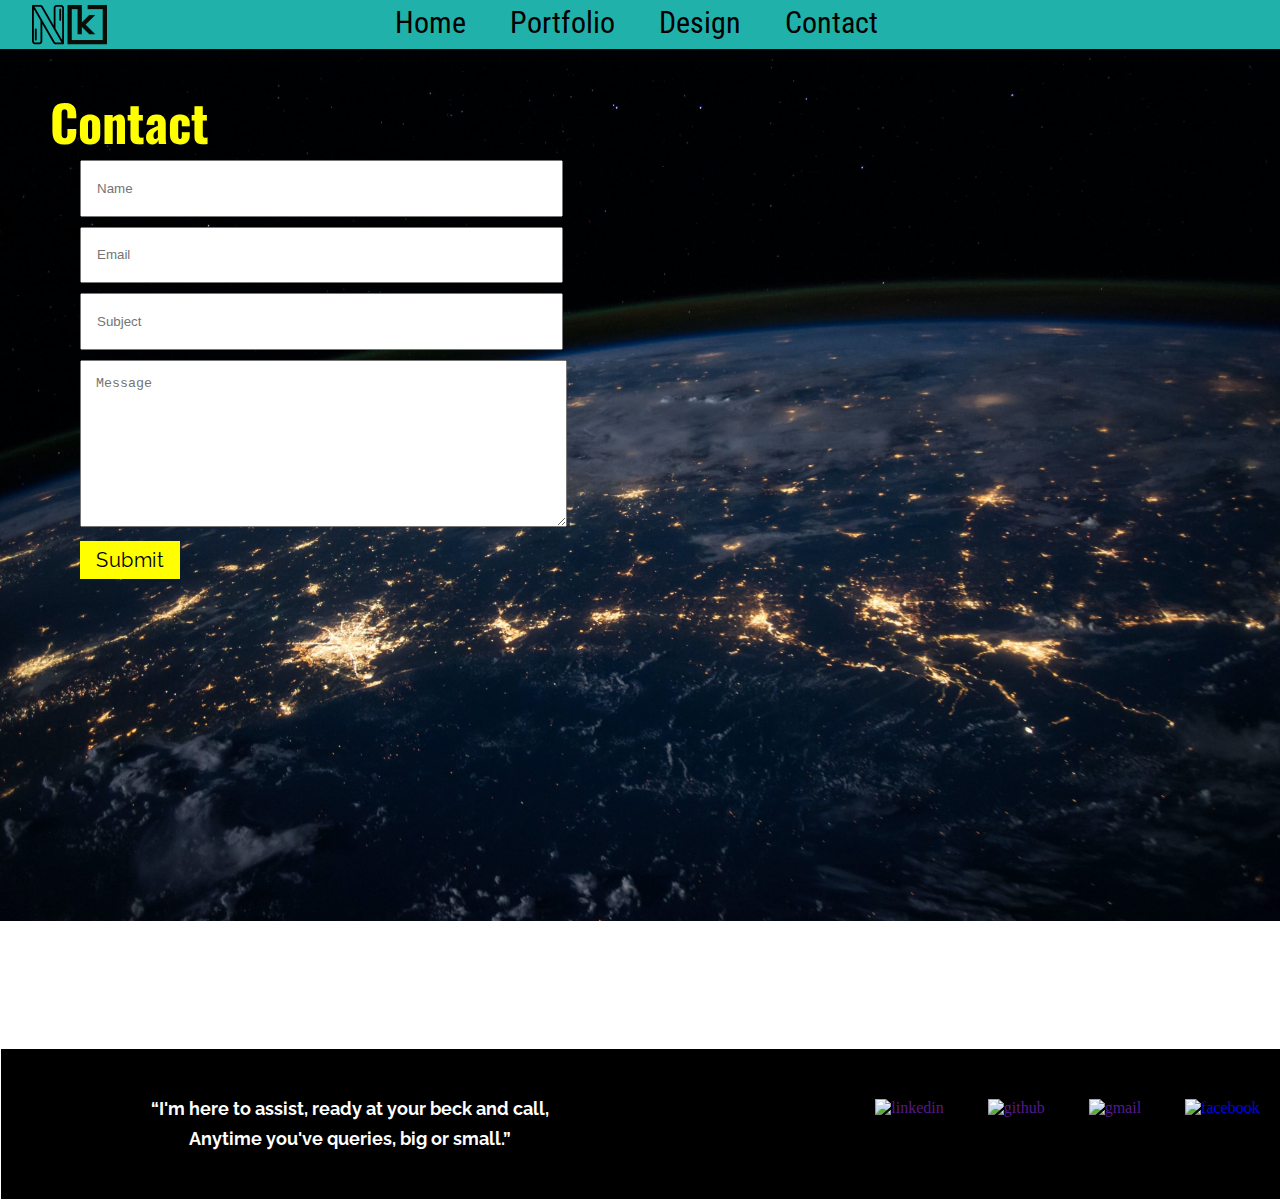
==== ContactPage/contact.html @ 34875b26 "Add files via upload" ====
<!DOCTYPE html>
<html lang="en">
<head>
    <meta charset="UTF-8">
    <meta name="viewport" content="width=device-width, initial-scale=1.0">
    <title>Contact</title>
    <link rel="stylesheet" href="contact.css">
    <link href="https://fonts.googleapis.com/css2?family=Lalezar&family=Oswald&family=Phudu:wght@900&family=Raleway&family=Roboto+Condensed&family=Roboto+Slab:wght@600&display=swap" rel="stylesheet">
    <link rel="stylesheet" href="https://unpkg.com/leaflet@1.7.1/dist/leaflet.css" />
</head>
<body>
    <header>
        <object data="/HeaderPage/header.html"></object>
    </header>

    <div class="body">
        <div class="back-img">
            <img src="/Images/Back-img.jpg" alt="Connect_img" srcset="">
        </div>
        <div class="heading">
            <h1>Contact</h1>
        </div>
        <div id="map"></div>
        <form id="contact-form">
            <input type="text" name="" id="" placeholder="Name">
            <input type="email" name="" id="" placeholder="Email">
            <input type="text" name="" id="" placeholder="Subject"><br>
            <textarea name="" id="" cols="55" rows="9" placeholder="Message"></textarea><br>
            <input type="submit" value="Submit">
        </form>
    </div>

    <footer>
        <div class="content">
            <div class="social-media">
                <a href="">
                    <img width="144" height="144" src="https://img.icons8.com/color/144/linkedin.png" alt="linkedin"/>
                </a>
                <a href="">
                    <img width="144" height="144" src="https://img.icons8.com/color/144/github--v1.png" alt="github"/>
                </a>
                <a href="">
                    <img width="144" height="144" src="https://img.icons8.com/color/144/gmail-new.png" alt="gmail"/>
                </a>
                <a href="#">
                    <img width="144" height="144" src="https://img.icons8.com/color/144/facebook-new.png" alt="facebook"/>
                </a>
            </div>
            <div class="contact-content">
                <h2>
                    <q>I'm here to assist, ready at your beck and call,<br>
                        Anytime you've queries, big or small.</q>
                </h2>
            </div>
        </div>
    </footer>


    <script src="https://unpkg.com/leaflet@1.7.1/dist/leaflet.js"></script>
    <script type="text/javascript" src="https://cdn.jsdelivr.net/npm/@emailjs/browser@3/dist/email.min.js"></script>
    <script src="contact.js"></script>
</body>
</html>
---- ContactPage/contact.css ----
html{
    scroll-behavior: smooth;
}
body{
    margin: 0px;
}
a{
    text-decoration: none;
    
}
header object{
    width: 100%;
    height: 50px;
    overflow-y: auto !important;
}
.body{
    max-width: 100%;
    max-height: 100%;
}
.back-img img{
    margin-top: -5px;
    position:sticky;
    max-width: 100%;
}

.body .heading h1{
    position: absolute;
    top: 50px;
    left: 50px;
    font-family: 'Oswald', sans-serif;
    color: #FFFF00;
    font-weight: bolder;
    font-size: 50px;
    width: 850px;
}
.body #map{
    width: 50%; 
    height: 100%;
    position: absolute;
    right: 0px;
    top: 50px;
}

#contact-form{
    position: absolute;
    left: 80px;
    top: 160px;
    height: 50%;
}
input[type="text"],
input[type="email"]{
    width: 70%;
    height: 5%;
    padding: 15px;
    margin-bottom: 10px;
}
textarea{
    padding: 15px;
    margin-bottom: 10px;
}
input[type="submit"]{
    padding: 5px;
    width: 100px;
    font-size: 20px;
    letter-spacing: 0.5px;
    font-family: 'Raleway', sans-serif;
    background-color: yellow;
    border: 2px solid yellow;
}
input[type="submit"]:hover{
    background-color: transparent;
    border: 2px solid yellow;
    color: white;
}

footer{
    width: 99.9%;
    height: 150px;
    position: absolute;
    bottom: -300px;
    background-color: black;
    border: 1px solid white;
}
.social-media{
    float: right;
    margin-top: 30px;
}
.social-media img{
    width:50px;
    height: 50px;
    padding: 20px;
}
.contact-content h2{
    position: absolute;
    left: 150px;
    top: 30px;
    text-align: center;
    font-family: 'Raleway', sans-serif;
    color: #FFFFFF;
    font-size: 18px;
    line-height: 30px; 
}
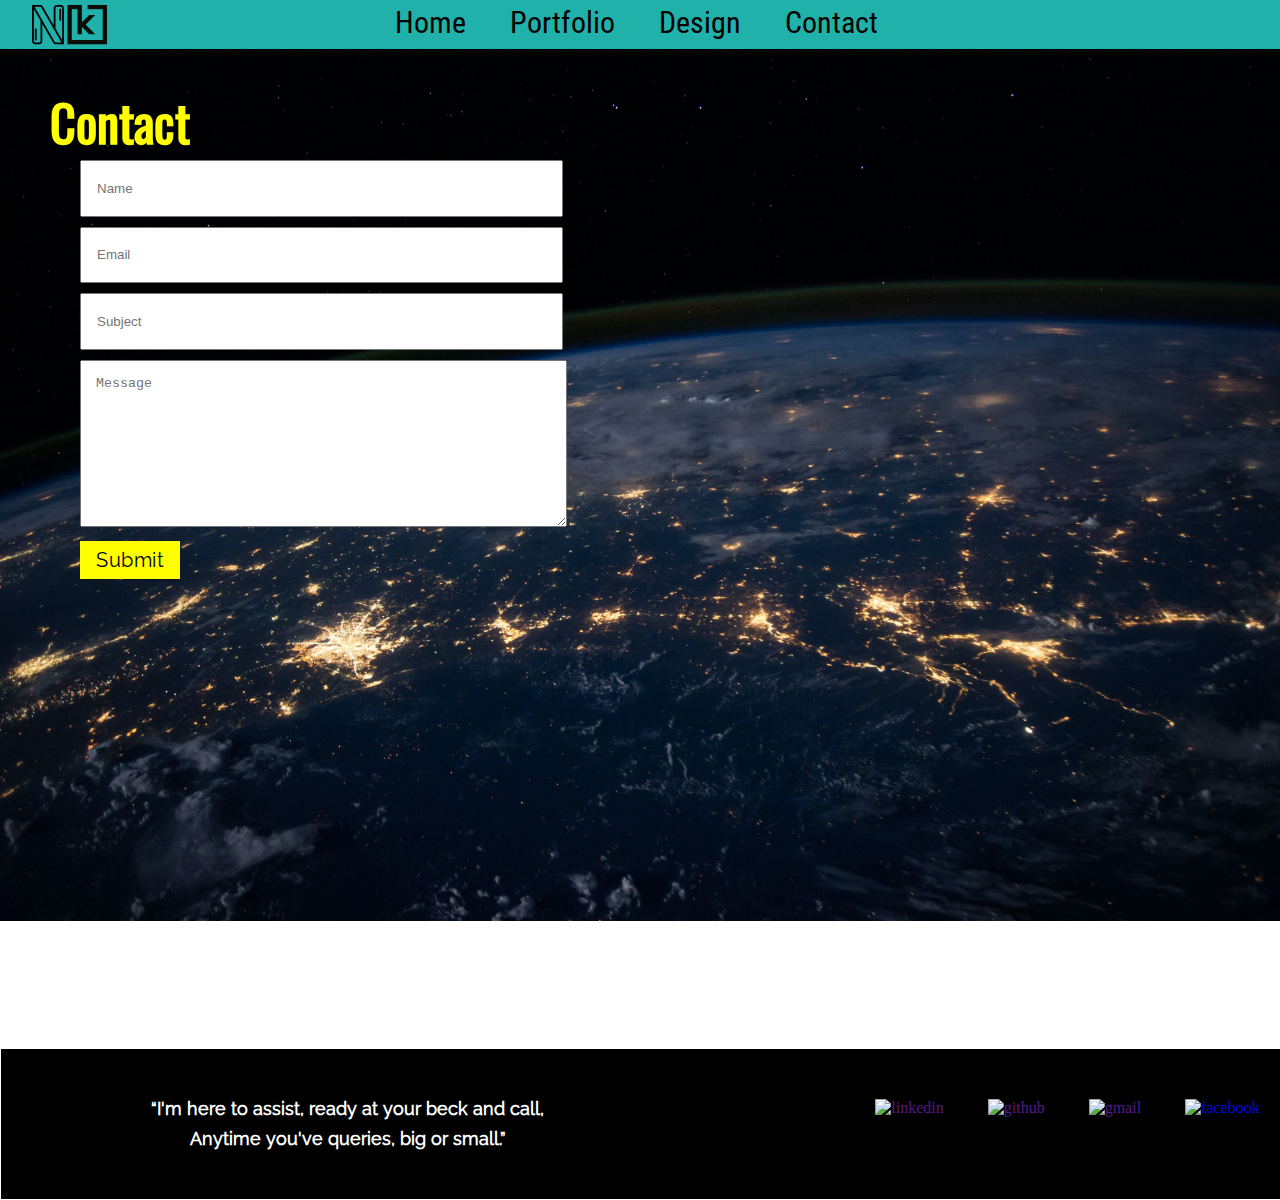
==== commit 7bea19cc: "Add files via upload" ====
--- a/ContactPage/contact.html
+++ b/ContactPage/contact.html
@@ -5,7 +5,6 @@
     <meta name="viewport" content="width=device-width, initial-scale=1.0">
     <title>Contact</title>
     <link rel="stylesheet" href="contact.css">
-    <link href="https://fonts.googleapis.com/css2?family=Lalezar&family=Oswald&family=Phudu:wght@900&family=Raleway&family=Roboto+Condensed&family=Roboto+Slab:wght@600&display=swap" rel="stylesheet">
     <link rel="stylesheet" href="https://unpkg.com/leaflet@1.7.1/dist/leaflet.css" />
 </head>
 <body>
--- a/ContactPage/contact.css
+++ b/ContactPage/contact.css
@@ -1,3 +1,12 @@
+@font-face {
+    font-family: Oswald;
+    src: url(/Fonts/Oswald/static/Oswald-Regular.ttf);
+}
+@font-face {
+    font-family: Raleway;
+    src: url(/Fonts/Raleway/static/Raleway-Regular.ttf);
+}
+
 html{
     scroll-behavior: smooth;
 }
@@ -27,7 +36,7 @@
     position: absolute;
     top: 50px;
     left: 50px;
-    font-family: 'Oswald', sans-serif;
+    font-family: Oswald;
     color: #FFFF00;
     font-weight: bolder;
     font-size: 50px;
@@ -63,7 +72,7 @@
     width: 100px;
     font-size: 20px;
     letter-spacing: 0.5px;
-    font-family: 'Raleway', sans-serif;
+    font-family: Raleway;
     background-color: yellow;
     border: 2px solid yellow;
 }
@@ -95,7 +104,7 @@
     left: 150px;
     top: 30px;
     text-align: center;
-    font-family: 'Raleway', sans-serif;
+    font-family: Raleway;
     color: #FFFFFF;
     font-size: 18px;
     line-height: 30px; 
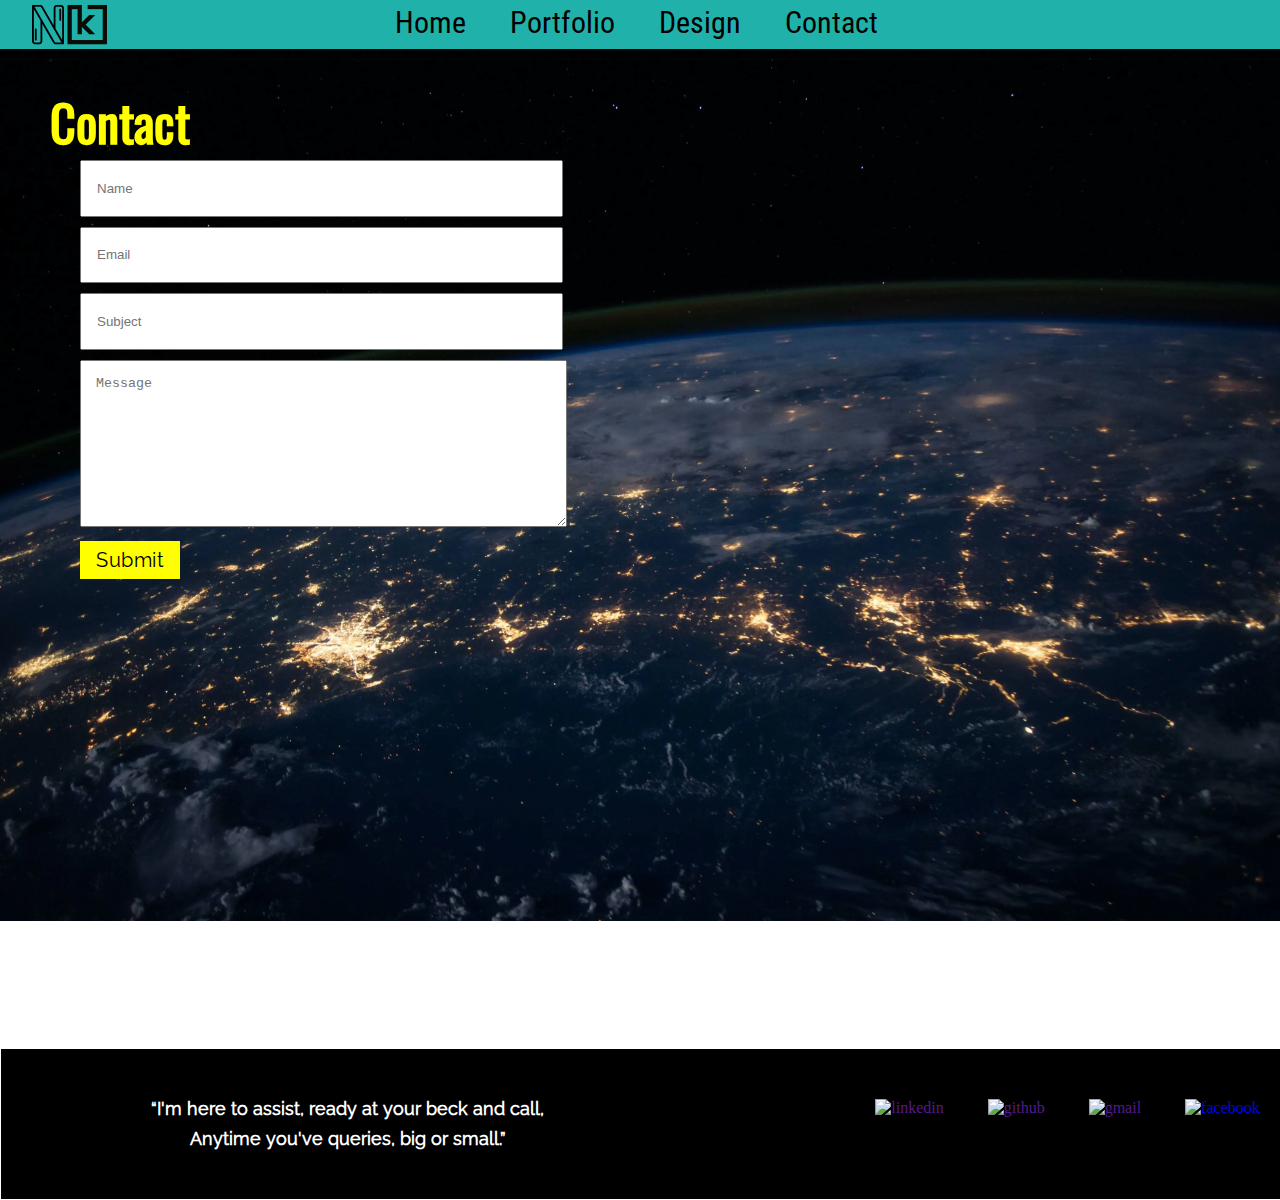
==== commit c948fac3: "Add files via upload" ====
--- a/ContactPage/contact.html
+++ b/ContactPage/contact.html
@@ -14,7 +14,7 @@
 
     <div class="body">
         <div class="back-img">
-            <img src="/Images/Back-img.jpg" alt="Connect_img" srcset="">
+            <img src="/Images/Back-img.webp" alt="Connect_img" srcset="">
         </div>
         <div class="heading">
             <h1>Contact</h1>
--- a/ContactPage/contact.css
+++ b/ContactPage/contact.css
@@ -1,10 +1,10 @@
 @font-face {
     font-family: Oswald;
-    src: url(/Fonts/Oswald/static/Oswald-Regular.ttf);
+    src: url(/Fonts/Oswald/Oswald-Regular.ttf);
 }
 @font-face {
     font-family: Raleway;
-    src: url(/Fonts/Raleway/static/Raleway-Regular.ttf);
+    src: url(/Fonts/Raleway/Raleway-Regular.ttf);
 }
 
 html{
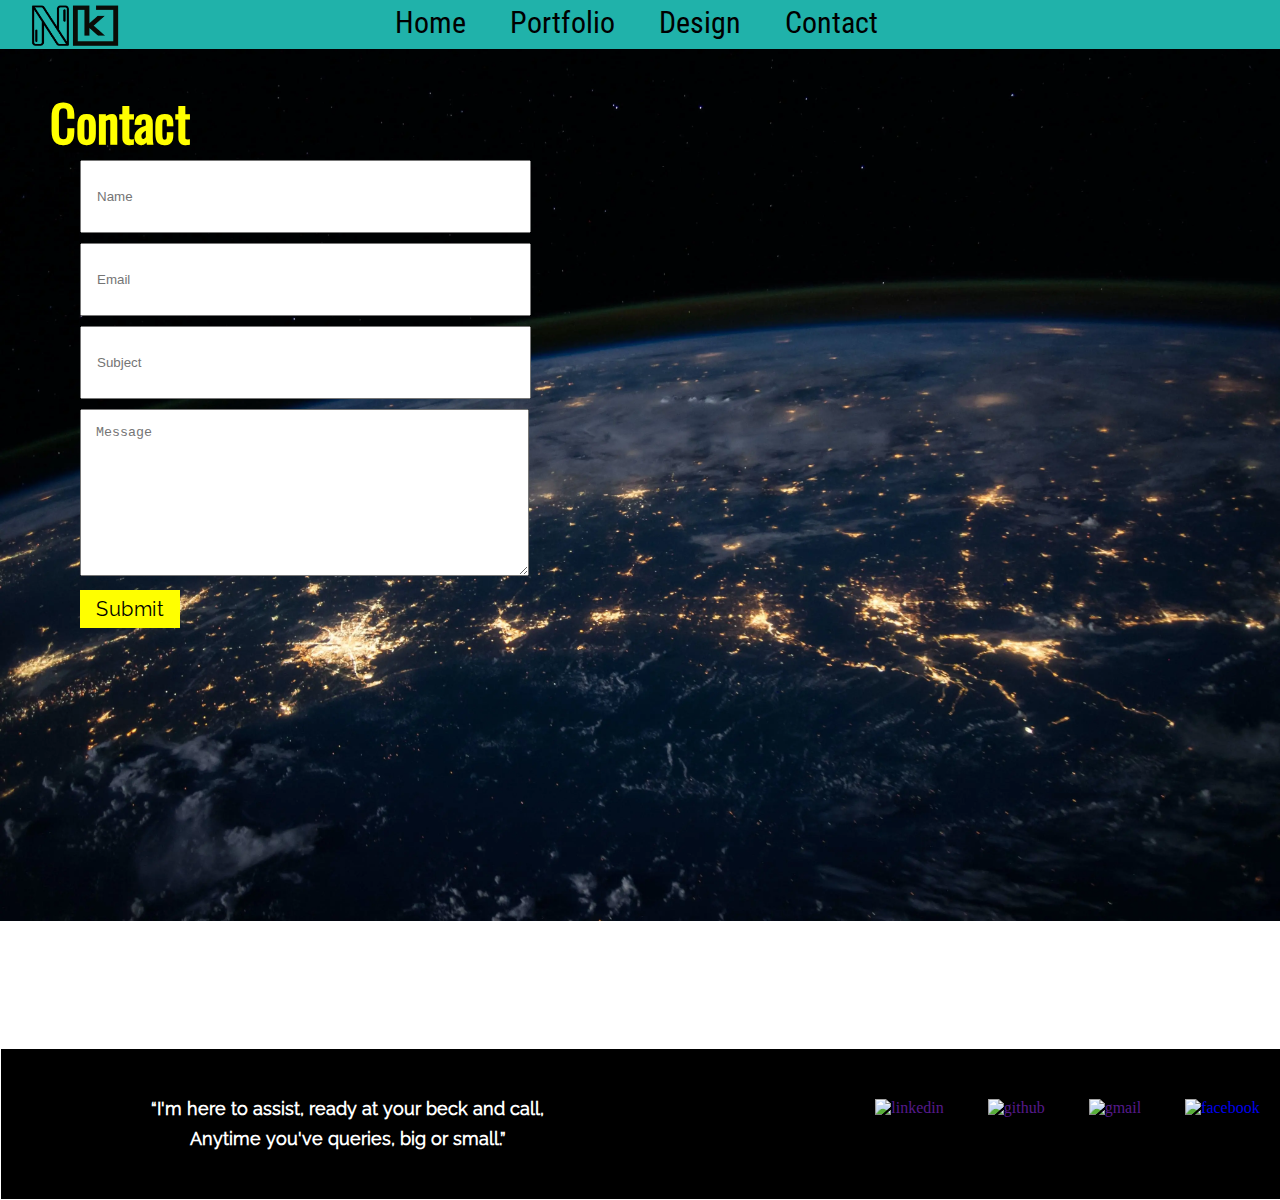
==== commit 47017e69: "Add files via upload" ====
--- a/ContactPage/contact.html
+++ b/ContactPage/contact.html
@@ -13,8 +13,11 @@
     </header>
 
     <div class="body">
-        <div class="back-img">
-            <img src="/Images/Back-img.webp" alt="Connect_img" srcset="">
+        <div class="lap-img">
+            <img src="/Images/Laptop-Design.webp" alt="Laptop-Design">
+        </div>
+        <div class="mob-img">
+            <img src="/Images/Mobile-Design.webp" alt="Mobile-Design">
         </div>
         <div class="heading">
             <h1>Contact</h1>
--- a/ContactPage/contact.css
+++ b/ContactPage/contact.css
@@ -26,10 +26,15 @@
     max-width: 100%;
     max-height: 100%;
 }
-.back-img img{
+.lap-img img{
     margin-top: -5px;
-    position:sticky;
     max-width: 100%;
+}
+
+.mob-img,.mob-img img{
+    visibility: hidden;
+    width: 0;
+    height: 0;
 }
 
 .body .heading h1{
@@ -40,7 +45,7 @@
     color: #FFFF00;
     font-weight: bolder;
     font-size: 50px;
-    width: 850px;
+    width: 200px;
 }
 .body #map{
     width: 50%; 
@@ -54,11 +59,12 @@
     position: absolute;
     left: 80px;
     top: 160px;
-    height: 50%;
+    height: 87%;
+    width: 35%;
 }
 input[type="text"],
 input[type="email"]{
-    width: 70%;
+    width: 93%;
     height: 5%;
     padding: 15px;
     margin-bottom: 10px;
@@ -66,6 +72,7 @@
 textarea{
     padding: 15px;
     margin-bottom: 10px;
+    width: 93%;
 }
 input[type="submit"]{
     padding: 5px;
@@ -109,3 +116,61 @@
     font-size: 18px;
     line-height: 30px; 
 }
+
+@media (max-width:370px) {
+    .lap-img img{
+        visibility: hidden;
+    }
+    .mob-img img{
+        visibility: visible;
+        width: 100%;
+        height: 269%;
+        position: absolute;
+        top: 50px;
+    }
+    .body .heading h1{
+        top: 40px;
+        left: 40px;
+    }
+    .body #map{
+        width: 95%; 
+        height: 100%;
+        left: 10px;
+        right: 10px;
+        top: 600px;
+    }
+    #contact-form{
+        left: 40px;
+        right: 40px;
+        top: 150px;
+        height: 75%;
+        width: 80%;
+    }
+    input[type="text"],
+    input[type="email"]{
+        width: 88%;
+    }
+    textarea{
+        width: 89%;
+    }
+    footer{
+        width: 99%;
+        height: 200px;
+        bottom: -850px;
+        left: 0px;
+        right: 0px;
+    }
+    .social-media{
+        float: left;
+        margin-top: 110px;
+        margin-left: 35px;
+    }
+    .social-media img{
+        padding: 10px;
+    }
+    .contact-content h2{
+        left: 0px;
+        top: 20px;
+        font-size: 17px; 
+    }
+}